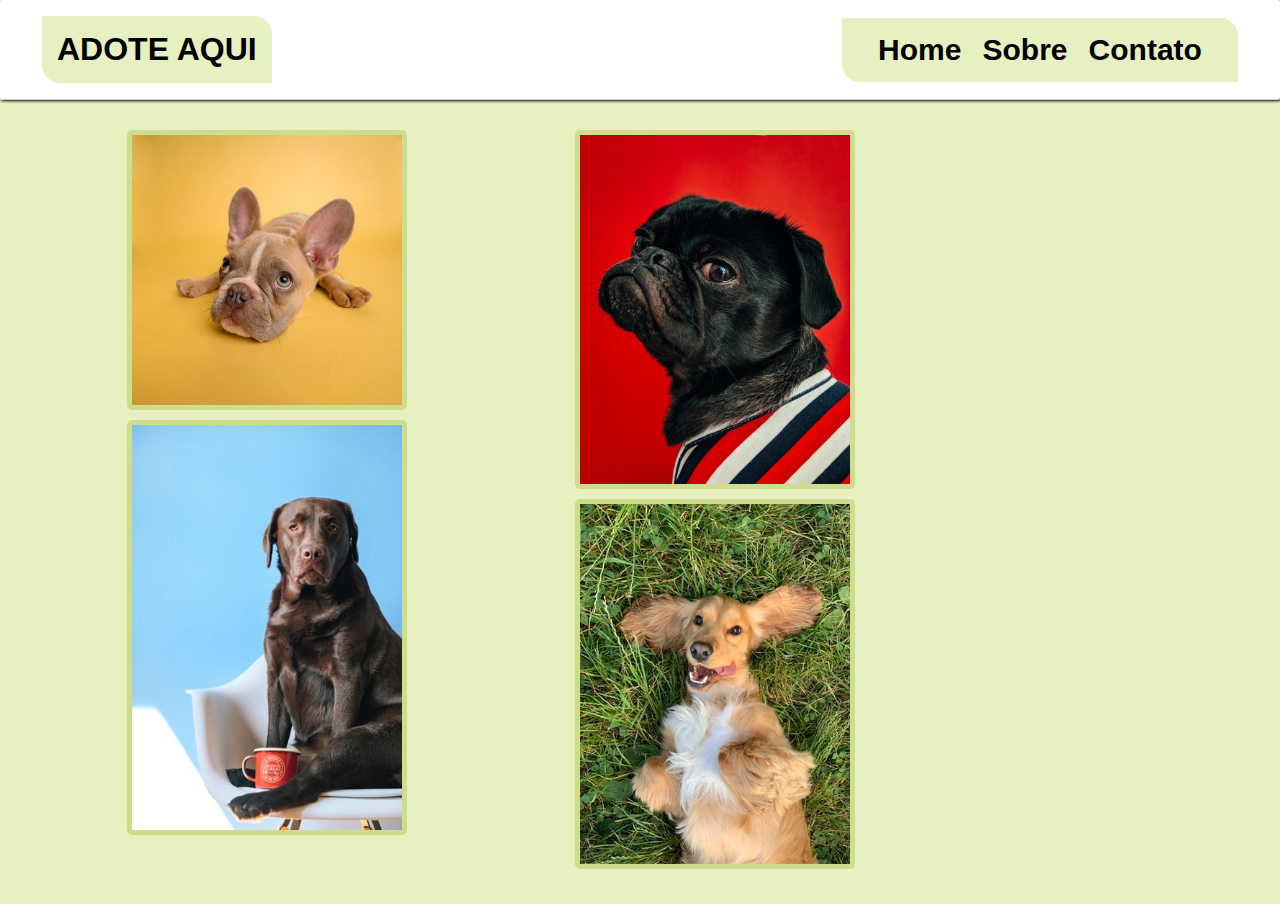
==== index.html @ 2f08ea00 "mudancas na responsividade" ====
<!DOCTYPE html>
<html lang="en">
<head>
    <meta charset="UTF-8">
    <meta http-equiv="X-UA-Compatible" content="IE=edge">
    <meta name="viewport" content="width=device-width, initial-scale=1.0">
    <title>Adote</title>
    <link rel="stylesheet" href="./adote.css">
</head>
<body>
    <header id="container">

        <div class="logo">
            <h1><a href="">ADOTE AQUI</a></h1>
        </div>

        <div class="navegacao">
            <a href="" class="home">Home</a>
            <a href="" class="sobre">Sobre</a>
            <a href="" class="contato">Contato</a>
        </div>
    </header>

    <div class="textinho">
        <h2>Adotar um pet é um ato de amor aos animais. Afinal, com a adoção de cães, você tira um bichinho da rua, dando um lar para ele, aqui no nosso site você encontra diversas opções para adoção.</h2>
    </div>

    <div class="containerFotos">
        
    <main class="fotos">
        
        <div class="coluna1">
            <img src="./Cães e Gatos/Cachorro1.jpg" alt="">
            <img src="./Cães e Gatos/Cachorro3.jpg" alt=""> 
        </div>
        <div class="coluna2">
            <img src="./Cães e Gatos/Cachorro4.jpg" alt="">
           <img src="./Cães e Gatos/Cachorro2.jpg" alt="">
        </div>

    
        </div>
    </div>
    </main>

    <footer>

    </footer>
</body>
</html>
---- adote.css ----
*{
    margin: 0;
    padding: 0;
    box-sizing: border-box;
}

body{
    background-color: #e7f0c0;
    font-family: 'Montserrat', sans-serif;
    font-family: 'Roboto', sans-serif;
}

#container{
    width: 100%;
    height: 100px;
    background-color: #ffffff;
    display: flex;
    justify-content: space-between;
    align-items: center;
    border-bottom:1px solid rgb(209, 206, 209);
    border-radius: 2px;
    box-shadow: 1px 1px 3px black;
    
}

.logo{
    margin-left: 40px;
    border: 2px solid white;
    padding: 15px;
    border-radius: 0px 20px;
    background-color: #e7f0c0;
}

.logo a {
    color: black;
    text-decoration: none;
    font-weight: bold;
}

.navegacao{
    width: 400px;
    margin-right: 40px;
    display: flex;
    justify-content: space-evenly;
    border: 2px solid white;
    padding: 15px;
    border-radius: 0px 20px;
    background-color: #e7f0c0;
   
    
 
}

.navegacao a{
    font-size: 30px;
    color: black;
    text-decoration: none;
    font-weight: bold;
}

.navegacao a:hover{
    color: blueviolet;
}

.logo a:hover{
    color: blueviolet;
    
}

.logo:hover{
    transform: scale(1.2);
    
}

.home:hover{
    transform: scale(1.2);
}

.sobre:hover{
    transform: scale(1.2);
}


.contato:hover{
    transform: scale(1.2);
}

.containerFotos{
margin-top: 5px;
 border-radius: 2px;
  background-color: #e7f0c0;
  width: 100%;
  display: flex;
  align-items: center;
  margin-left: 8%;

    
}

.coluna1{
    width: 20%;
    height: max-content;
    display: flex;
    flex-direction: column;
   
    
}


.coluna2{
    width: 20%;
    height: max-content;
    display: flex;
    flex-direction: column;
   
}

.coluna3{
    width: 20%;
    height: max-content;
    display: flex;
    flex-direction: column;
  
}

.coluna4{
    width: 20%;
    height: max-content;
    display: flex;
    flex-direction: column;
 
}

.fotos{
    display: flex;
    flex-direction: row;
    flex-wrap: wrap;
   justify-content: space-between;
    border: 10px solid #e7f0c0;;
   padding: 15px;
    
}

.fotos img {
    width:280px;
    border: 5px solid #cedd8c;;
    border-radius: 5px;
    margin-bottom: 10px;
}

.fotos img:hover{
    transform: scale(1.2);
}

.textinho{
    width: 700px;
    position: absolute;
    left: 58%;
    bottom: 70%;
   
}

@media (max-width: 700px) {

    #container{
        height: 210px;
        flex-direction: column;
        justify-content: center;
        
        
        
        
       
    }
    .logo{
        padding: 8px;
        margin-right: 50px;
        display: flex;
        margin-bottom: 10px;
        justify-content: center;
        width: 300px;
         
    }

    .navegacao{
        flex-direction: column;
        align-items: center;
        width: 200px;
        margin-right: 0;
          
    }
    
    .fotos{
        flex-direction: column;
        align-items: center;
    }
   
    .containerFotos {
        margin-left: 0;
    }
  
}



@media (max-width: 1800px) {
    .textinho{
        display: none;
       
    }
    
   
  
}
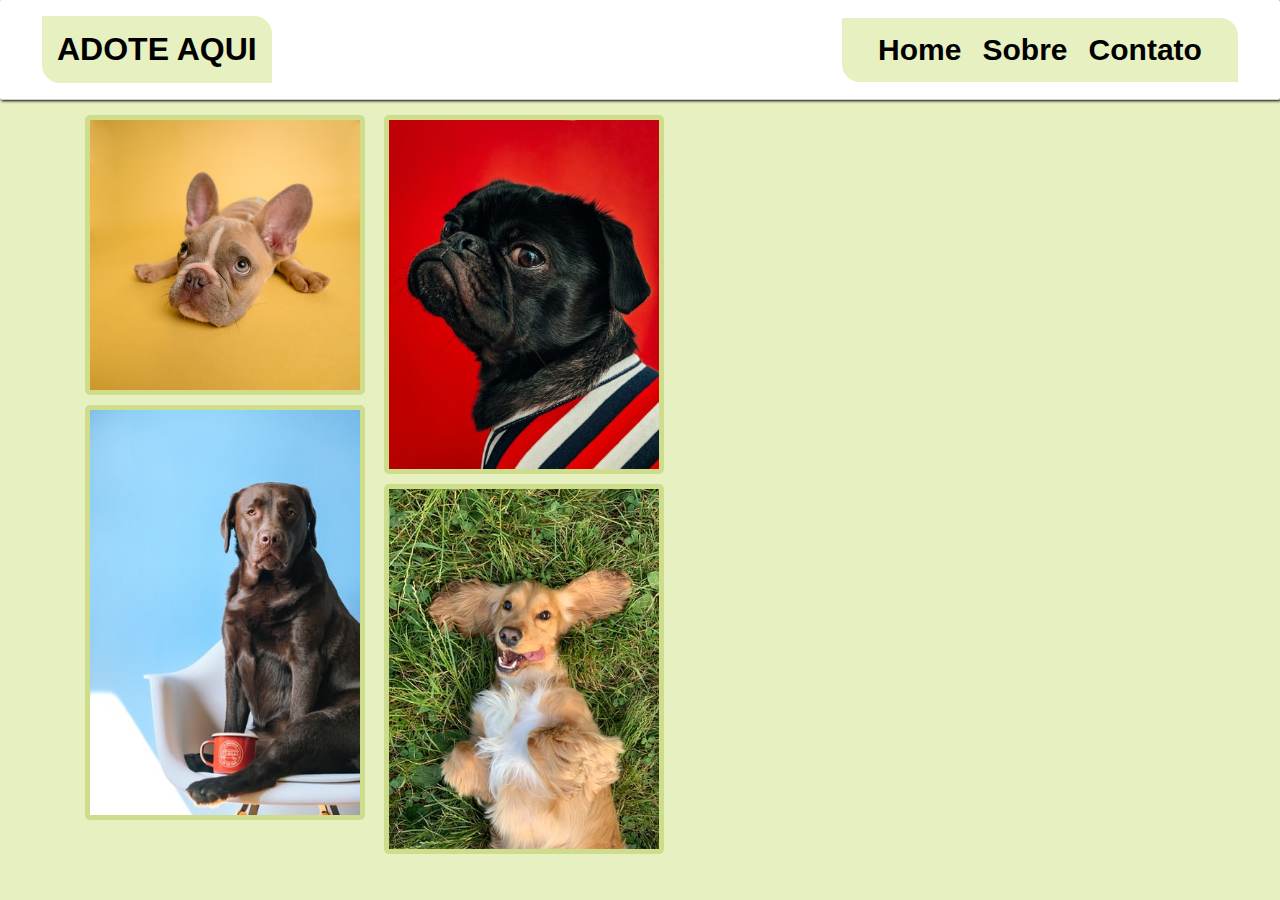
==== commit 0be19738: "mudando nomes dos arquivos" ====
--- a/index.html
+++ b/index.html
@@ -5,7 +5,7 @@
     <meta http-equiv="X-UA-Compatible" content="IE=edge">
     <meta name="viewport" content="width=device-width, initial-scale=1.0">
     <title>Adote</title>
-    <link rel="stylesheet" href="./adote.css">
+    <link rel="stylesheet" href="./style.css">
 </head>
 <body>
     <header id="container">
--- a/style.css
+++ b/style.css
@@ -0,0 +1,210 @@
+*{
+    margin: 0;
+    padding: 0;
+    box-sizing: border-box;
+}
+
+body{
+    background-color: #e7f0c0;
+    font-family: 'Montserrat', sans-serif;
+    font-family: 'Roboto', sans-serif;
+}
+
+#container{
+    width: 100%;
+    height: 100px;
+    background-color: #ffffff;
+    display: flex;
+    justify-content: space-between;
+    align-items: center;
+    border-bottom:1px solid rgb(209, 206, 209);
+    border-radius: 2px;
+    box-shadow: 1px 1px 3px black;
+    
+}
+
+.logo{
+    margin-left: 40px;
+    border: 2px solid white;
+    padding: 15px;
+    border-radius: 0px 20px;
+    background-color: #e7f0c0;
+}
+
+.logo a {
+    color: black;
+    text-decoration: none;
+    font-weight: bold;
+}
+
+.navegacao{
+    width: 400px;
+    margin-right: 40px;
+    display: flex;
+    justify-content: space-evenly;
+    border: 2px solid white;
+    padding: 15px;
+    border-radius: 0px 20px;
+    background-color: #e7f0c0;
+   
+    
+ 
+}
+
+.navegacao a{
+    font-size: 30px;
+    color: black;
+    text-decoration: none;
+    font-weight: bold;
+}
+
+.navegacao a:hover{
+    color: blueviolet;
+}
+
+.logo a:hover{
+    color: blueviolet;
+    
+}
+
+.logo:hover{
+    transform: scale(1.2);
+    
+}
+
+.home:hover{
+    transform: scale(1.2);
+}
+
+.sobre:hover{
+    transform: scale(1.2);
+}
+
+
+.contato:hover{
+    transform: scale(1.2);
+}
+
+.containerFotos{
+margin-top: 5px;
+ border-radius: 2px;
+  background-color: #e7f0c0;
+  width: 100%;
+  display: flex;
+  align-items: center;
+ 
+
+    
+}
+
+.coluna1{
+    width: 20%;
+    height: max-content;
+    display: flex;
+    flex-direction: column;
+    margin-right: 10% ;
+    margin-left: 10%;
+    
+}
+
+
+.coluna2{
+    width: 20%;
+    height: max-content;
+    display: flex;
+    flex-direction: column;
+    margin-right: 10%;
+    margin-left: 10%;
+
+   
+}
+
+
+
+.fotos{
+    width: 60%;
+    height: auto;
+    display: flex;
+    flex-direction: row;
+    flex-wrap: wrap;
+    border: 10px solid #e7f0c0;;
+    
+ 
+}
+
+.fotos img {
+    width:280px;
+    border: 5px solid #cedd8c;;
+    border-radius: 5px;
+    margin-bottom: 10px;
+   
+}
+
+.fotos img:hover{
+    transform: scale(1.2);
+}
+
+.textinho{
+    width: 700px;
+    position: absolute;
+    left: 50%;
+    bottom: 70%;
+   
+}
+
+@media (max-width: 700px) {
+
+    #container{
+        height: 210px;
+        flex-direction: column;
+        justify-content: center;
+        
+        
+        
+        
+       
+    }
+    .logo{
+        padding: 8px;
+        margin-right: 50px;
+        display: flex;
+        margin-bottom: 10px;
+        justify-content: center;
+        width: 300px;
+         
+    }
+
+    .navegacao{
+        flex-direction: column;
+        align-items: center;
+        width: 200px;
+        margin-right: 0;
+          
+    }
+    
+    .fotos{
+        flex-direction: column;
+       margin: auto;
+      
+        
+    }
+   
+    .containerFotos {
+        margin-left: 0;
+        
+       
+    }
+  
+}
+
+
+
+@media (max-width: 1800px) {
+    .textinho{
+        display: none;
+       
+    }
+    
+   
+  
+}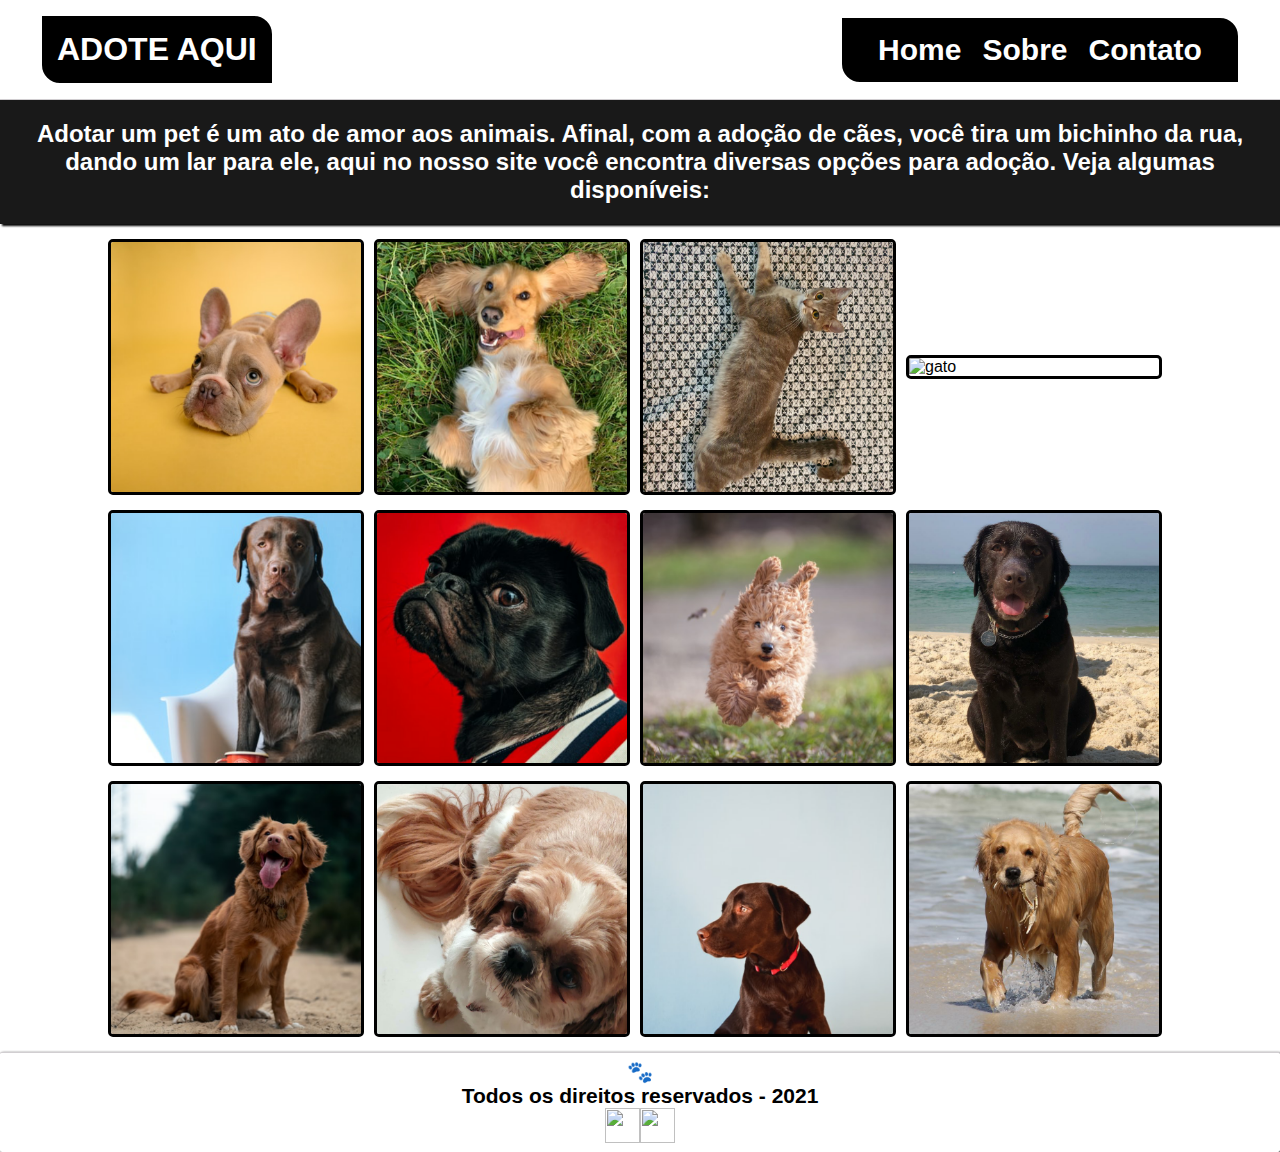
==== commit 3bdb7223: "mudei as imagens e coloquei um texto" ====
--- a/index.html
+++ b/index.html
@@ -19,32 +19,46 @@
             <a href="" class="sobre">Sobre</a>
             <a href="" class="contato">Contato</a>
         </div>
+
+        
     </header>
-
-    <div class="textinho">
-        <h2>Adotar um pet é um ato de amor aos animais. Afinal, com a adoção de cães, você tira um bichinho da rua, dando um lar para ele, aqui no nosso site você encontra diversas opções para adoção.</h2>
+    <div class="texto">
+        <h2>Adotar um pet é um ato de amor aos animais. Afinal, com a adoção de cães, você tira um bichinho da rua, dando um lar para ele, aqui no nosso site você encontra diversas opções para adoção. Veja algumas disponíveis:</h2>
     </div>
 
-    <div class="containerFotos">
+   
+
         
-    <main class="fotos">
-        
-        <div class="coluna1">
-            <img src="./Cães e Gatos/Cachorro1.jpg" alt="">
-            <img src="./Cães e Gatos/Cachorro3.jpg" alt=""> 
+    <main class="conteudo"> 
+        <div class="containerFotos">
+        <img src="./Cães e Gatos/cachorro1.png" alt="cachorro">
+        <img src="./Cães e Gatos/cachorro2.png" alt="cachorro">
+        <img src="./Cães e Gatos/gato1.png" alt="gato">
+        <img src="./Cães e Gatos/gato2.png" alt="gato">
+        <img src="./Cães e Gatos/cachorro3.png" alt="cachorro">
+        <img src="./Cães e Gatos/cachorro4.png" alt="cachorro">
+        <img src="./Cães e Gatos/cachorro5.png" alt="cachorro">
+        <img src="./Cães e Gatos/cachorro6.png" alt="cachorro"> 
+        <img src="./Cães e Gatos/cachorro7.png" alt="cachorro"> 
+        <img src="./Cães e Gatos/cachorro8.png" alt="cachorro"> 
+        <img src="./Cães e Gatos/cachorro9.png" alt="cachorro"> 
+        <img src="./Cães e Gatos/cachorro10.png" alt="cachorro">
+    </div>
+
+    <footer class="rodape">
+       
+        <h2>&#128062;</h2>
+        <h2>Todos os direitos reservados - 2021</h2>
+
+        <div class="icones">
+           <a href="https://www.facebook.com/resilia.br/"> <img src="https://img.icons8.com/ios-filled/50/000000/facebook--v2.png"/></a>
+           <a href="https://www.instagram.com/resilia.br/"> <img src="https://img.icons8.com/ios-filled/50/000000/instagram-new--v1.png"/></a>
+
         </div>
-        <div class="coluna2">
-            <img src="./Cães e Gatos/Cachorro4.jpg" alt="">
-           <img src="./Cães e Gatos/Cachorro2.jpg" alt="">
-        </div>
+    </footer>
+ 
+    </main>
 
     
-        </div>
-    </div>
-    </main>
-
-    <footer>
-
-    </footer>
 </body>
 </html>--- a/style.css
+++ b/style.css
@@ -4,10 +4,17 @@
     box-sizing: border-box;
 }
 
+
+
 body{
-    background-color: #e7f0c0;
+    background: url(https://thumbs.dreamstime.com/b/vector-pet-pattern-seamless-background-illustration-114149143.jpg);
     font-family: 'Montserrat', sans-serif;
     font-family: 'Roboto', sans-serif;
+    width: 100vw;
+    height: 100vh;
+   
+
+    
 }
 
 #container{
@@ -18,8 +25,8 @@
     justify-content: space-between;
     align-items: center;
     border-bottom:1px solid rgb(209, 206, 209);
-    border-radius: 2px;
-    box-shadow: 1px 1px 3px black;
+    
+
     
 }
 
@@ -27,14 +34,28 @@
     margin-left: 40px;
     border: 2px solid white;
     padding: 15px;
+    text-transform: uppercase;
     border-radius: 0px 20px;
-    background-color: #e7f0c0;
+    background-color: #000000;
+    transition: 1s all;
+}
+
+.texto{
+    width:100%;
+    height: auto;
+    background-color: rgba(0, 0, 0, 0.9);
+    color: white;
+    padding:20px ;
+    text-align: center;
+    box-shadow: 2px 2px 2px black;
+   
 }
 
 .logo a {
-    color: black;
+    color: #ffffff;
     text-decoration: none;
     font-weight: bold;
+    transition: 1s all;
 }
 
 .navegacao{
@@ -45,26 +66,28 @@
     border: 2px solid white;
     padding: 15px;
     border-radius: 0px 20px;
-    background-color: #e7f0c0;
+    background-color: #000000;
    
-    
- 
+
 }
 
 .navegacao a{
     font-size: 30px;
-    color: black;
+    color: #ffffff;
     text-decoration: none;
     font-weight: bold;
+    
 }
 
 .navegacao a:hover{
     color: blueviolet;
+    transition: 1s all;
 }
 
 .logo a:hover{
     color: blueviolet;
     
+    
 }
 
 .logo:hover{
@@ -85,71 +108,68 @@
     transform: scale(1.2);
 }
 
+
+.conteudo{
+    width: 100%;
+    height: auto;
+    display: flex;
+    flex-direction: column;
+
+}
+
+.containerFotos img {
+    width: 20%;
+    height: auto;
+    border: 3px solid #000000;;
+    border-radius: 5px;
+    margin-top: 15px;
+    margin-right: 10px;
+    transition: 1s all;
+
+}
+
 .containerFotos{
-margin-top: 5px;
- border-radius: 2px;
-  background-color: #e7f0c0;
-  width: 100%;
-  display: flex;
-  align-items: center;
- 
-
-    
-}
-
-.coluna1{
-    width: 20%;
-    height: max-content;
-    display: flex;
-    flex-direction: column;
-    margin-right: 10% ;
-    margin-left: 10%;
-    
-}
-
-
-.coluna2{
-    width: 20%;
-    height: max-content;
-    display: flex;
-    flex-direction: column;
-    margin-right: 10%;
-    margin-left: 10%;
-
-   
-}
-
-
-
-.fotos{
-    width: 60%;
-    height: auto;
+    width: 100vw;
     display: flex;
     flex-direction: row;
     flex-wrap: wrap;
-    border: 10px solid #e7f0c0;;
-    
+    justify-content: center;
+    align-items: center;
+    
+    
+}
+
+.containerFotos img:hover{
+    transform: scale(1.2);
+}
+
  
-}
-
-.fotos img {
-    width:280px;
-    border: 5px solid #cedd8c;;
-    border-radius: 5px;
-    margin-bottom: 10px;
-   
-}
-
-.fotos img:hover{
-    transform: scale(1.2);
-}
-
-.textinho{
-    width: 700px;
-    position: absolute;
-    left: 50%;
-    bottom: 70%;
-   
+.icones img {
+    width: 35px;
+    height: 35px;
+
+}
+
+.rodape{
+    width: 100%;
+    height: 100px;
+    background-color: #ffffff;
+    display: flex;
+    justify-content: center;
+    align-items: center;
+    flex-direction: column;
+    border-top:1px solid rgb(209, 206, 209);
+    border-radius: 2px;
+    box-shadow: 1px 1px 3px black;
+    font-size: 14px;
+    margin-top: 15px;
+}
+
+.icones{
+    display: flex;
+    flex-direction: row;
+    justify-content: space-evenly;
+    
 }
 
 @media (max-width: 700px) {
@@ -160,9 +180,6 @@
         justify-content: center;
         
         
-        
-        
-       
     }
     .logo{
         padding: 8px;
@@ -182,29 +199,18 @@
           
     }
     
-    .fotos{
-        flex-direction: column;
+    .containerFotos{
+       width: 100%;
+       flex-direction: column;
        margin: auto;
       
         
     }
-   
-    .containerFotos {
-        margin-left: 0;
+
+    .containerFotos img {
+        width: 60%;
         
        
     }
-  
-}
-
-
-
-@media (max-width: 1800px) {
-    .textinho{
-        display: none;
-       
-    }
-    
-   
-  
-}+
+}
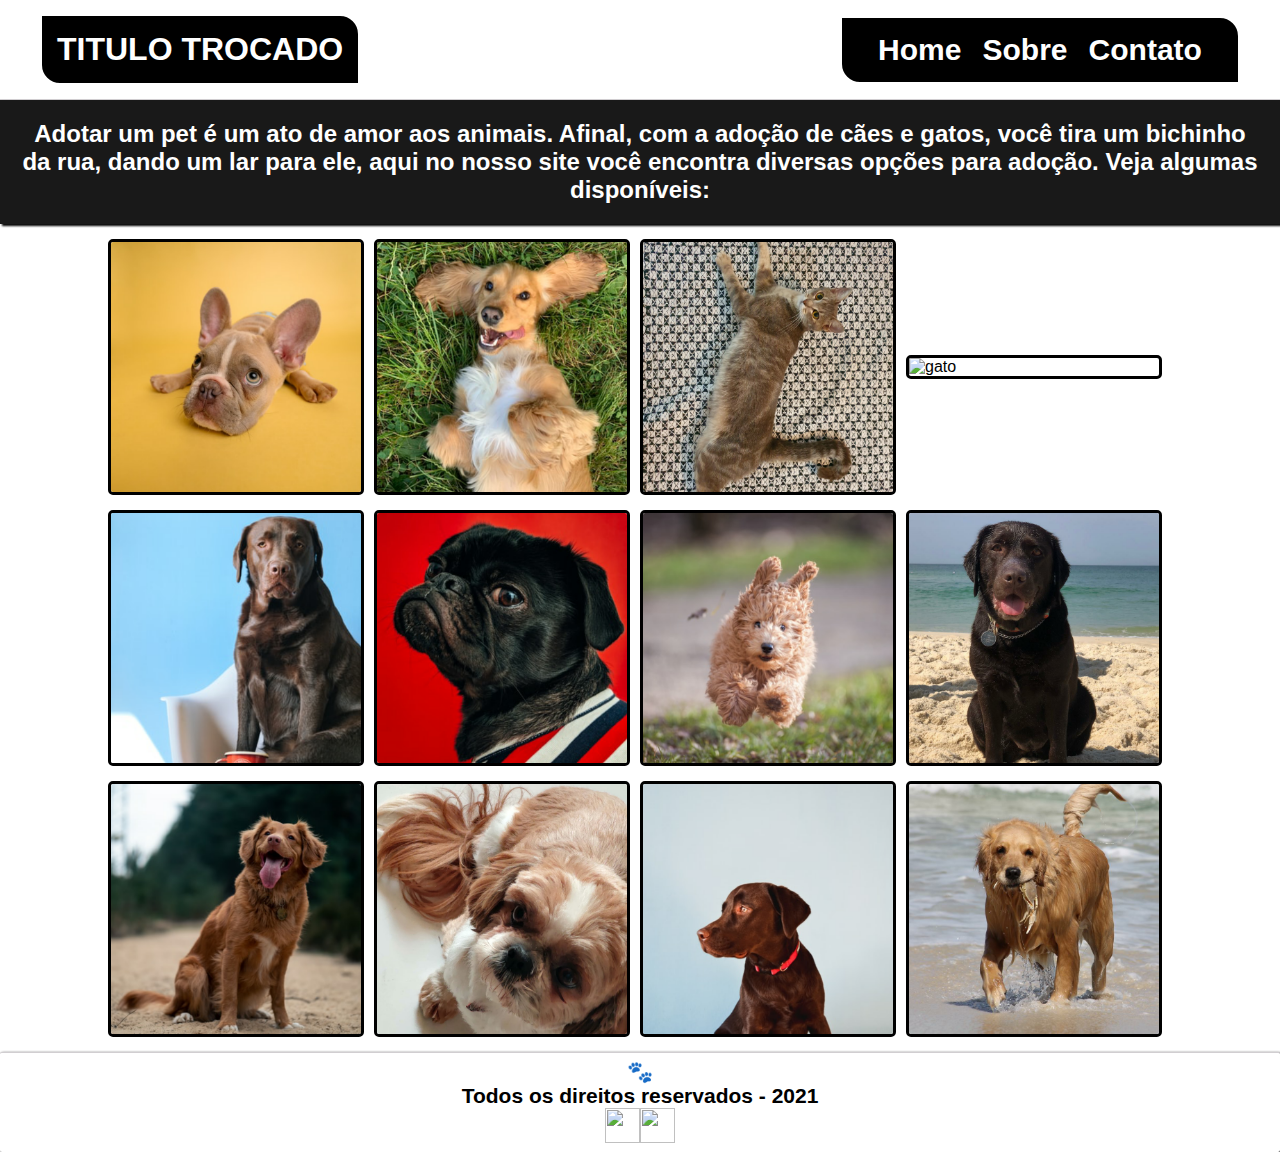
==== commit 390bead6: "Troquei o titulo" ====
--- a/index.html
+++ b/index.html
@@ -11,7 +11,7 @@
     <header id="container">
 
         <div class="logo">
-            <h1><a href="">ADOTE AQUI</a></h1>
+            <h1><a href="">TITULO TROCADO</a></h1>
         </div>
 
         <div class="navegacao">
@@ -23,7 +23,7 @@
         
     </header>
     <div class="texto">
-        <h2>Adotar um pet é um ato de amor aos animais. Afinal, com a adoção de cães, você tira um bichinho da rua, dando um lar para ele, aqui no nosso site você encontra diversas opções para adoção. Veja algumas disponíveis:</h2>
+        <h2>Adotar um pet é um ato de amor aos animais. Afinal, com a adoção de cães e gatos, você tira um bichinho da rua, dando um lar para ele, aqui no nosso site você encontra diversas opções para adoção. Veja algumas disponíveis:</h2>
     </div>
 
    
